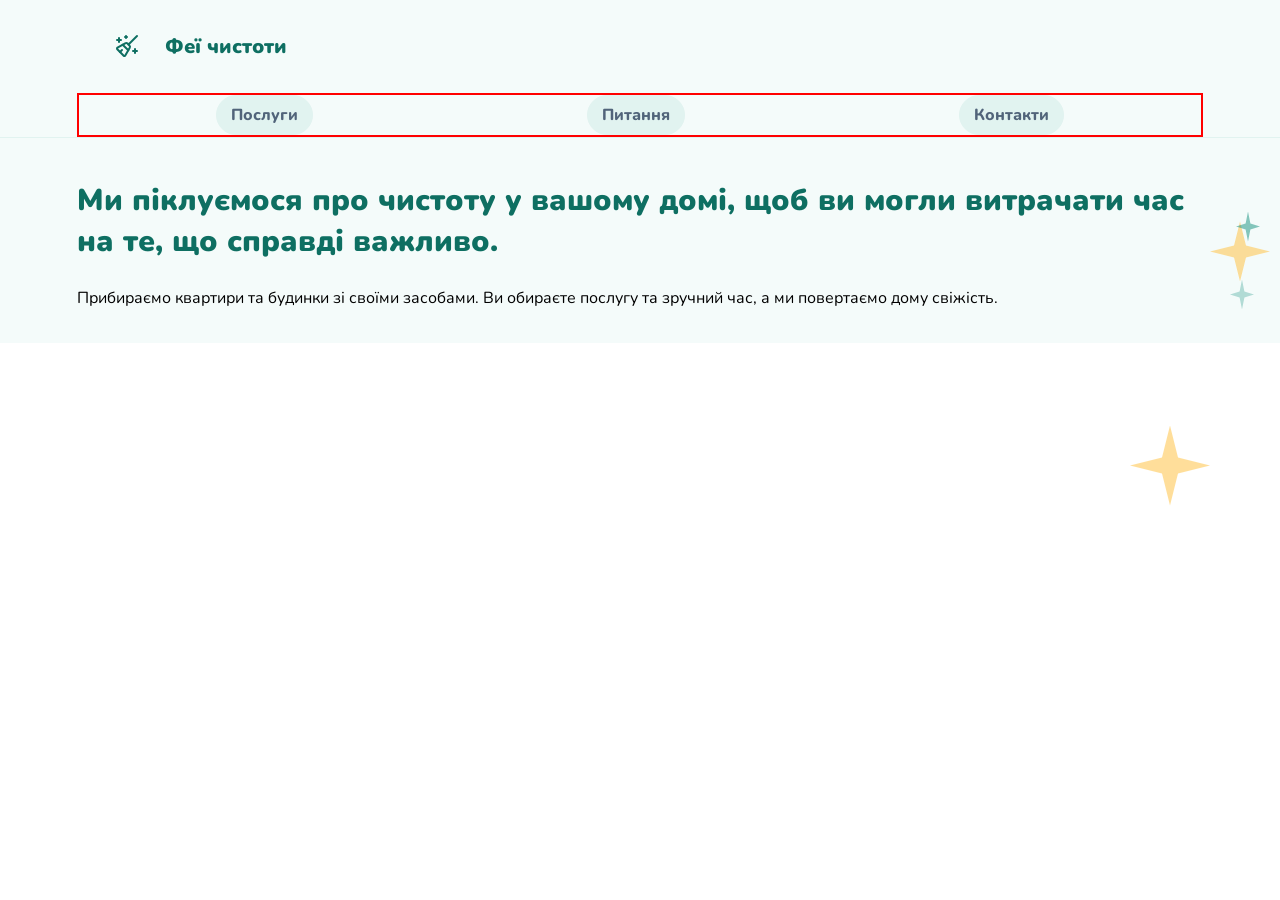
==== mobile-index.html @ 5b00e376 "Write first section of introduction" ====
<!doctype html>
<html lang="uk">
  <head>
    <meta charset="utf-8" />
    <meta name="viewport" content="width=device-width, initial-scale=1.0" />
    <meta
      name="description"
      content="Професійне прибирання квартир і будинків: підтримуюче, генеральне, після ремонту. Обирайте послугу та бронюйте зручний час онлайн."
    />
    <!-- later add seo optimization of different platforms -->

    <title>Феї чистоти: прибирання квартир і будинків</title>
    <link rel="preconnect" href="https://fonts.googleapis.com" />
    <link rel="preconnect" href="https://fonts.gstatic.com" crossorigin />
    <link
      href="https://fonts.googleapis.com/css2?family=Nunito:wght@400;600;800;900&display=swap&subset=cyrillic"
      rel="stylesheet"
    />
    <link rel="stylesheet" href="mobile-style.css" />
  </head>

  <body>
    <!-- nav & logo -->
    <header>
      <div class="logo">
        <svg
          xmlns="http://www.w3.org/2000/svg"
          width="24"
          height="24"
          viewBox="0 0 24 24"
          fill="none"
          stroke="currentColor"
          stroke-width="2"
          stroke-linecap="round"
          stroke-linejoin="round"
          class="lucide lucide-broom-sparkles preview-icon"
        >
          <path d="M11 2v2" />
          <path d="M12 3h-2" />
          <path d="M13.5 10.5 22 2" />
          <path
            d="M14.734 13.841a2 2 0 00-.314-2.42L12.58 9.58a2 2 0 00-2.421-.314l-7.657 4.461A1 1 0 002.3 15.3l6.403 6.403a1 1 0 001.571-.204z"
          />
          <path d="M20 15v4" />
          <path d="M22 17h-4" />
          <path d="M4 4v4" />
          <path d="m5 18 2-2" />
          <path d="M6 6H2" />
          <path d="m7.699 10.7 5.602 5.601" />
        </svg>
        <p>Феї чистоти</p>
      </div>
      <nav>
        <a href="#services">Послуги</a>
        <a href="#faq">Питання</a>
        <a href="#book">Контакти</a>
        <!-- <a class="btn" href="#book">Забронювати</a> -->
      </nav>
    </header>
    <!-- main info about services like articles & sections -->
    <main>
      <section class="intro">
        <h1>
          Ми піклуємося про чистоту у вашому домі, щоб ви могли витрачати час на
          те, що справді важливо.<span class="star" class="star2" class="star3"></span>
          <span class="star2"></span><span class="star3"></span>
          <span class="big-star"></span>
        </h1>

        <p>
          Прибираємо квартири та будинки зі своїми засобами. Ви обираєте послугу
          та зручний час, а ми повертаємо дому свіжість.
        </p>
      </section>
    </main>
    <footer></footer>
  </body>
</html>
---- mobile-style.css ----
:root {
  --font: "Nunito", "SegoeUI", system-ui, -apple-system, Arial, sans-serif;
  --brand: #148f7f;
  --brand-dark: #0e6f62;
  --bg: #f4fbfa;
  --surface: #ffffff;
  --text-muted: #51647a;
  --accent: #ffc857;
  --border: #e1f3f0;
  --text: #1f2d3d;
  --bg-soft: #e1f3f0;
}
body {
  font-family: var(--font);
  font-size: 16px;
  margin: 0;
}

.logo {
  color: var(--brand-dark);
  font-size: 20px;
  font-weight: 900;
  display: flex;
  flex-direction: row;
  justify-content: start;
  align-items: center;
  padding: 1vw 3vw;
}

.logo p {
  padding-left: 2vw;
}

header > nav {
  border: solid red 2px;
  margin: 0;
  flex-wrap: wrap;
  display: flex;
  justify-content: space-around;
  flex-direction: row;
}

nav a {
  border: solid var(--border) 1px;
  border-radius: 20px;
  color: var(--text-muted);
  font-weight: 800;
  background-color: var(--bg-soft);
  padding: 8px 14px;
  text-decoration: none;
}

@media (max-width: 330px){
    header nav {
       
        flex-direction: column;
        justify-content: center;
        align-items: stretch;
        gap: 10px;
        width: 100%;
    }

}

header {
  padding: 0 6vw;
  /* height: 20vh; */
  border-bottom: solid 1px #e1f3f0;
  background-color: var(--bg);
}

.intro h1 {
  font-size: 30px;
  color: var(--brand-dark);
  font-weight: 900;
}

.intro {
  padding: 2vh 6vw;
  position: relative;
  background-color: var(--bg);

}

.star{
    position: absolute;
  right: 10px;
  width: 60px;
  height: 60px;
  opacity: 0.6;
  background: #FFC857;
  clip-path: polygon(50% 0, 60% 40%, 100% 50%, 60% 60%, 50% 100%, 40% 60%, 0 50%, 40% 40%);
}

.star2{
     position: absolute;
     top: 74px;
  right: 20px;
  width: 24px;
  height: 30px;
  background:var(--brand);
  opacity: 0.5;
  clip-path: polygon(50% 0, 60% 40%, 100% 50%, 60% 60%, 50% 100%, 40% 60%, 0 50%, 40% 40%);
}


.star3{
     position: absolute;
    bottom: 34px;
  right: 26px;
  width: 24px;
  height: 30px;
  background:var(--brand);
  opacity: 0.3;
  clip-path: polygon(50% 0, 60% 40%, 100% 50%, 60% 60%, 50% 100%, 40% 60%, 0 50%, 40% 40%);
}

.big-star{
     position: absolute;
     top: 32vh;
  right: 70px;
  width: 80px;
  height: 80px;
  opacity: 0.6;
  background: #FFC857;
  clip-path: polygon(50% 0, 60% 40%, 100% 50%, 60% 60%, 50% 100%, 40% 60%, 0 50%, 40% 40%);
}
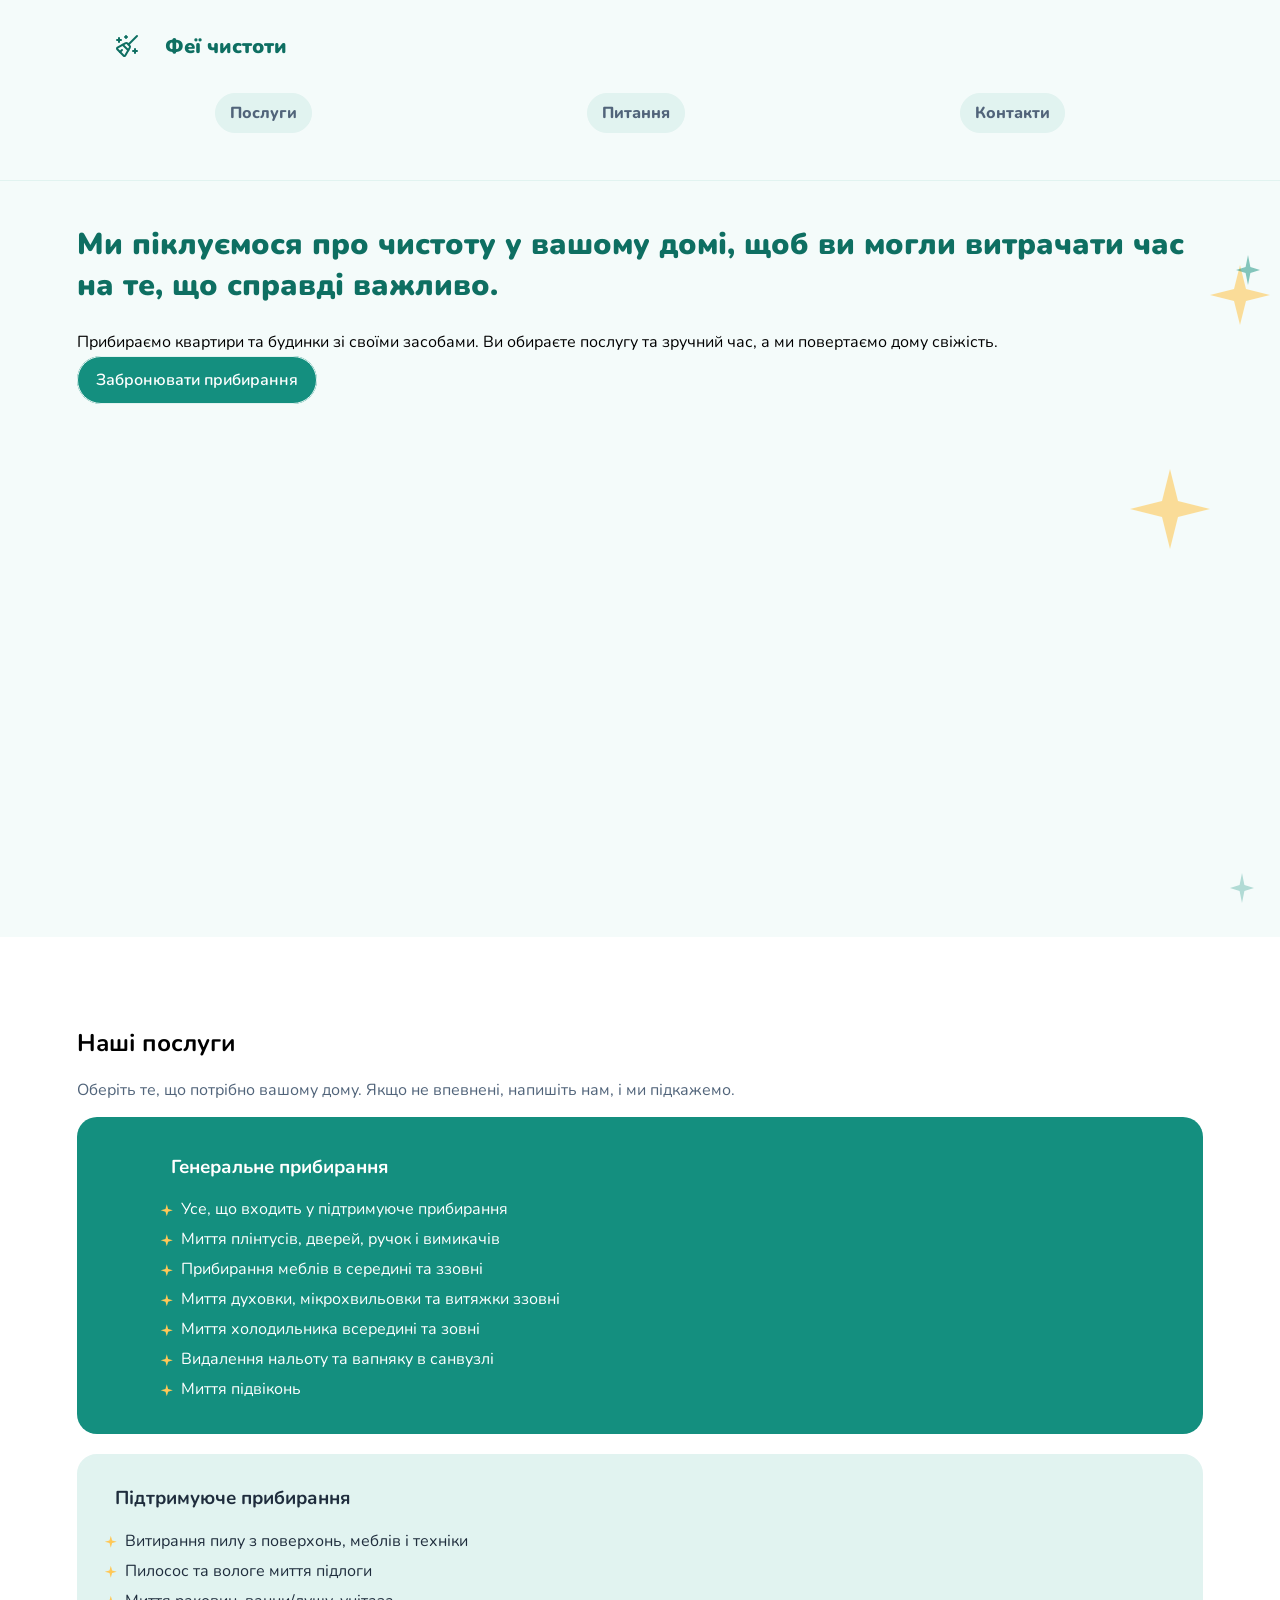
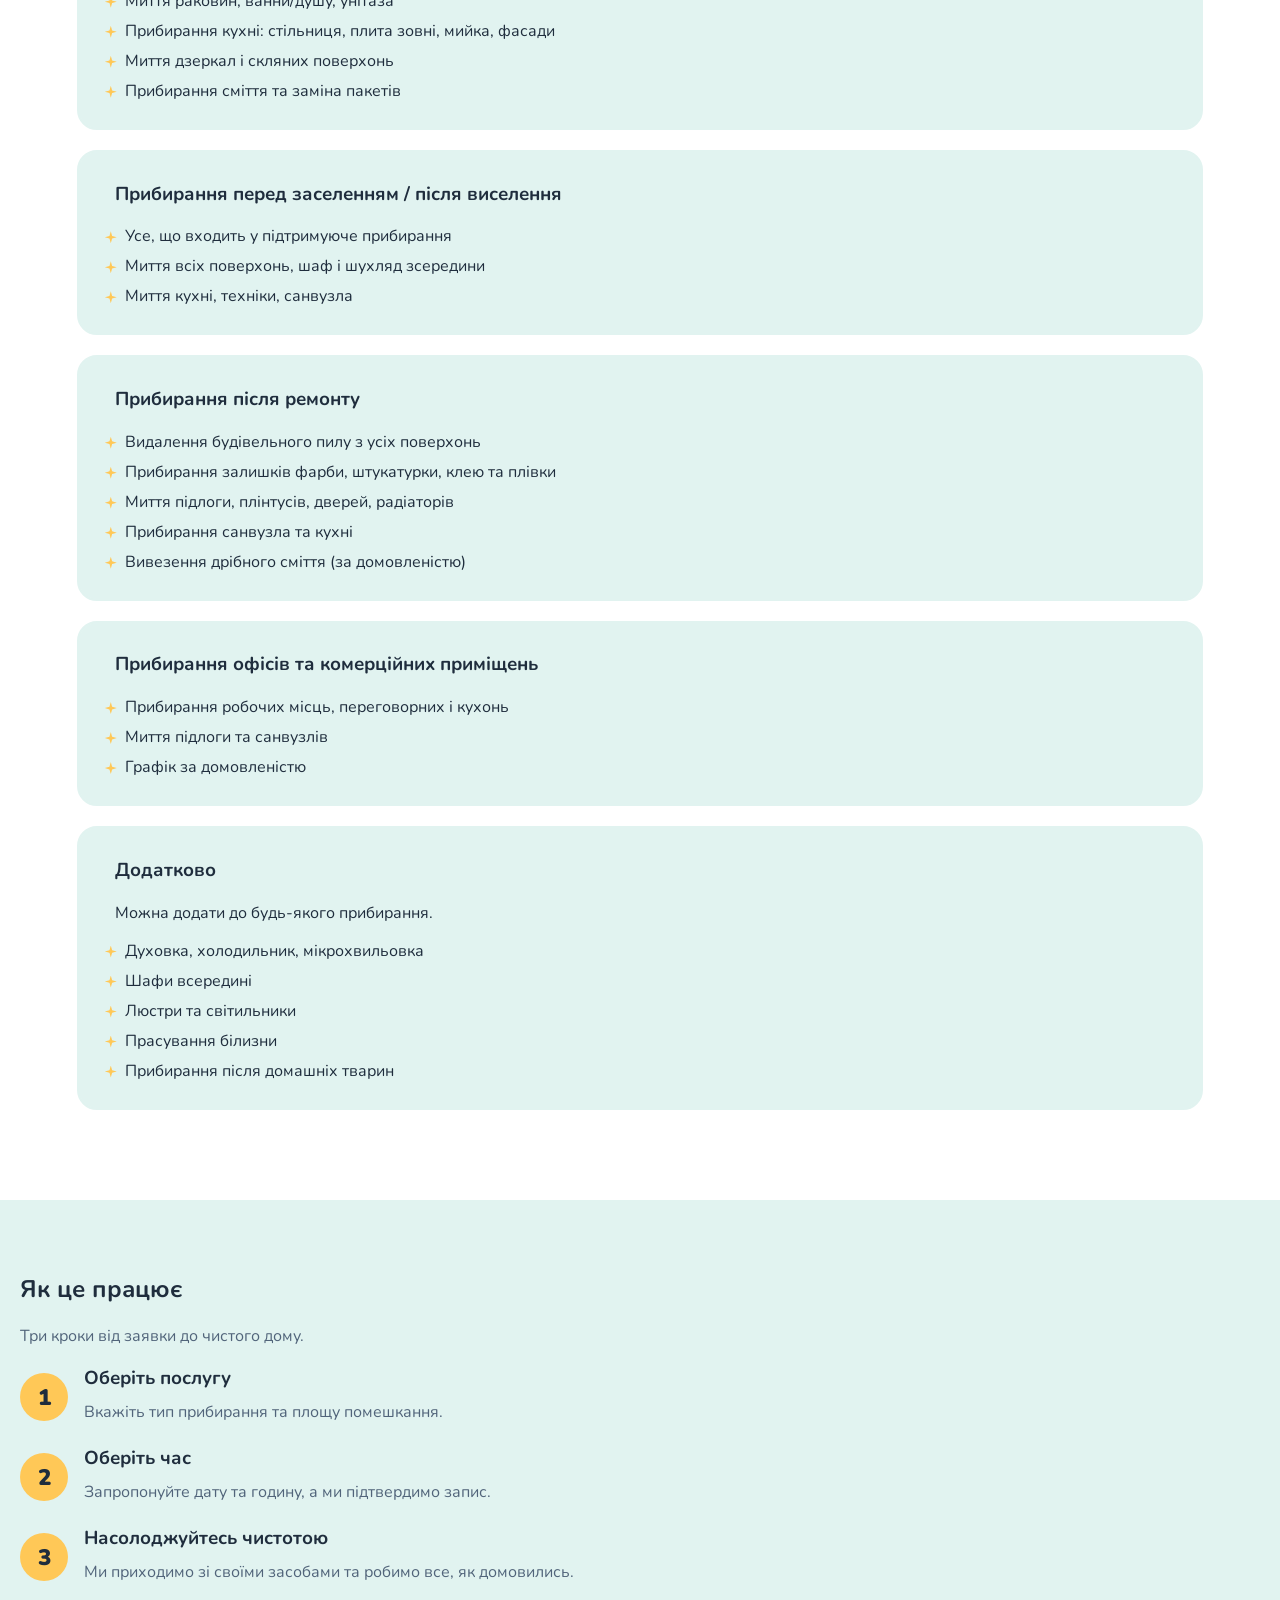
==== commit 8d0f35ad: "Finish service and steps section" ====
--- a/mobile-index.html
+++ b/mobile-index.html
@@ -71,6 +71,107 @@
           Прибираємо квартири та будинки зі своїми засобами. Ви обираєте послугу
           та зручний час, а ми повертаємо дому свіжість.
         </p>
+        <a href="#book" class="book">Забронювати прибирання</a>
+      </section>
+
+      <section  class="services" id="services">
+        <div class="wrap">
+            <h2>Наші послуги</h2>
+             <p class="lead">Оберіть те, що потрібно вашому дому. Якщо не впевнені, напишіть нам, і ми підкажемо.</p>
+        </div>
+        <div class="list">  
+            <article class="service big">
+                <h3>Генеральне прибирання</h3>
+                <!-- <p></p> -->
+                <ul>
+                    <li>Усе, що входить у підтримуюче прибирання</li>
+                    <li>Миття плінтусів, дверей, ручок і вимикачів</li>
+                    <li>Прибирання меблів в середині та ззовні</li>
+                    <li>Миття духовки, мікрохвильовки та витяжки ззовні</li>
+                    <li>Миття холодильника всередині та зовні</li>
+                    <li>Видалення нальоту та вапняку в санвузлі</li>
+                    <li>Миття підвіконь</li>
+                </ul>
+            </article>
+              <article class="service">
+                <h3>Підтримуюче прибирання</h3>
+                <!-- <p></p> -->
+                <ul>
+                    <li>Витирання пилу з поверхонь, меблів і техніки</li>
+                    <li>Пилосос та вологе миття підлоги</li>
+                    <li>Миття раковин, ванни/душу, унітаза</li>
+                    <li>Прибирання кухні: стільниця, плита зовні, мийка, фасади</li>
+                    <li>Миття дзеркал і скляних поверхонь</li>
+                    <li>Прибирання сміття та заміна пакетів</li>
+                    
+                </ul>
+            </article>
+              <article class="service">
+                <h3>Прибирання перед заселенням / після виселення</h3>
+                <!-- <p></p> -->
+                <ul>
+                    <li>Усе, що входить у підтримуюче прибирання</li>
+                    <li>Миття всіх поверхонь, шаф і шухляд зсередини</li>
+                    <li>Миття кухні, техніки, санвузла</li>
+            
+                </ul>
+            </article>
+              <article class="service">
+                <h3>Прибирання після ремонту</h3>
+                <!-- <p></p> -->
+                <ul>
+                    <li>Видалення будівельного пилу з усіх поверхонь</li>
+                    <li>Прибирання залишків фарби, штукатурки, клею та плівки</li>
+                    <li>Миття підлоги, плінтусів, дверей, радіаторів</li>
+                    <li>Прибирання санвузла та кухні</li>
+                    <li>Вивезення дрібного сміття (за домовленістю)</li>
+                </ul>
+            </article>
+              <article class="service">
+                <h3>Прибирання офісів та комерційних приміщень</h3>
+                <!-- <p></p> -->
+                <ul>
+                    <li>Прибирання робочих місць, переговорних і кухонь</li>
+                    <li>Миття підлоги та санвузлів</li>
+                    <li>Графік за домовленістю</li>
+                </ul>
+            </article>
+         <article class="service">
+          
+             <h3>Додатково</h3>
+            <p>Можна додати до будь-якого прибирання.</p>
+          
+            <ul>
+              <li>Духовка, холодильник, мікрохвильовка</li>
+              <li>Шафи всередині</li>
+              <li>Люстри та світильники</li>
+              <li>Прасування білизни</li>
+              <li>Прибирання після домашніх тварин</li>
+            </ul>
+          </article>
+        </div>
+      </section>
+
+      <section id="how">
+        <div class="wrap">
+             <h2>Як це працює</h2>
+        <p class="lead">Три кроки від заявки до чистого дому.</p>
+        <ol class="steps">
+            <li>
+                <h3>Оберіть послугу</h3>
+                <p>Вкажіть тип прибирання та площу помешкання.</p>
+            </li>
+             <li>
+                <h3>Оберіть час</h3>
+                <p>Запропонуйте дату та годину, а ми підтвердимо запис.</p>
+            </li>
+             <li>
+            <h3>Насолоджуйтесь чистотою</h3>
+            <p>Ми приходимо зі своїми засобами та робимо все, як домовились.</p>
+          </li>
+        </ol>
+        </div>
+
       </section>
     </main>
     <footer></footer>
--- a/mobile-style.css
+++ b/mobile-style.css
@@ -32,7 +32,7 @@
 }
 
 header > nav {
-  border: solid red 2px;
+
   margin: 0;
   flex-wrap: wrap;
   display: flex;
@@ -67,6 +67,8 @@
   /* height: 20vh; */
   border-bottom: solid 1px #e1f3f0;
   background-color: var(--bg);
+  height: 20vh;
+  
 }
 
 .intro h1 {
@@ -79,7 +81,23 @@
   padding: 2vh 6vw;
   position: relative;
   background-color: var(--bg);
-
+  height: 80vh;
+  /* display: flex;
+  justify-content: space-around;
+  flex-direction: column; */
+}
+
+
+
+a.book{
+     border: solid var(--border) 1px;
+  border-radius: 20px;
+  color: var(--surface);
+ font-weight: 600;
+  background-color: var(--brand);
+  padding: 12px 18px;
+  border-radius: 28px;
+  text-decoration: none;
 }
 
 .star{
@@ -126,3 +144,109 @@
   clip-path: polygon(50% 0, 60% 40%, 100% 50%, 60% 60%, 50% 100%, 40% 60%, 0 50%, 40% 40%);
 }
 
+
+
+#services{
+ margin: 10vh 6vw;
+}
+
+article.service.big{
+    color: var(--surface);
+    background-color: var(--brand);
+    padding: 2vh 5vw;
+    border: none;
+    border-radius: 20px;
+
+   
+}
+
+.service li{
+    list-style: none;
+    position: relative;
+    margin: 8px 0;
+    /* padding-left: 24px; */
+}
+
+.service li::before{
+    content: "";
+    position: absolute;
+    left: -20px;
+    top: 6px;
+    width: 12px;
+    height: 12px;
+    background-color: var(--accent);
+    clip-path: polygon(50% 0, 61% 39%, 100% 50%, 61% 61%, 50% 100%, 39% 61%, 0 50%, 39% 39%)
+}
+
+.list{
+    display: flex;
+    flex-direction: column;
+    gap: 20px;
+}
+
+.list .service{
+    border: var(--border) 2px solid;
+    background-color: var(--bg-soft);
+    border-radius: 20px;
+    color: var(--text);
+    padding: 10px 6px;
+}
+
+
+.service h3,
+.service p{
+    padding-left: 30px;
+}
+
+#how{
+    background-color: var(--bg-soft);
+    padding: 6vh 20px;
+    color: var(--text);
+}
+
+.wrap p{
+    color: var(--text-muted);
+}
+
+
+.steps{
+    display: grid;
+    gap: 20px;
+    counter-reset: s;
+    padding: 0;
+    margin: 0;
+    list-style: none;
+}
+
+.steps li{
+    counter-increment:  s;
+    position: relative;
+    padding: 2px 0 0 64px;
+    min-height: 48px
+}
+
+.steps li::before{
+    content:counter(s);
+    position: absolute;
+    top: 10px;
+    left: 0;
+    height: 48px;
+    width: 48px;
+    border-radius: 50%;
+    background: var(--accent);
+    color: var(--text);
+    font-weight: 900;
+    font-size: 1.4rem;
+    display: grid;
+    place-items: center;
+}
+
+.steps p{
+    margin: 4px  0 0;
+}
+
+
+.steps h3{
+  margin:0  0 10px;
+  padding-left: 0;
+}
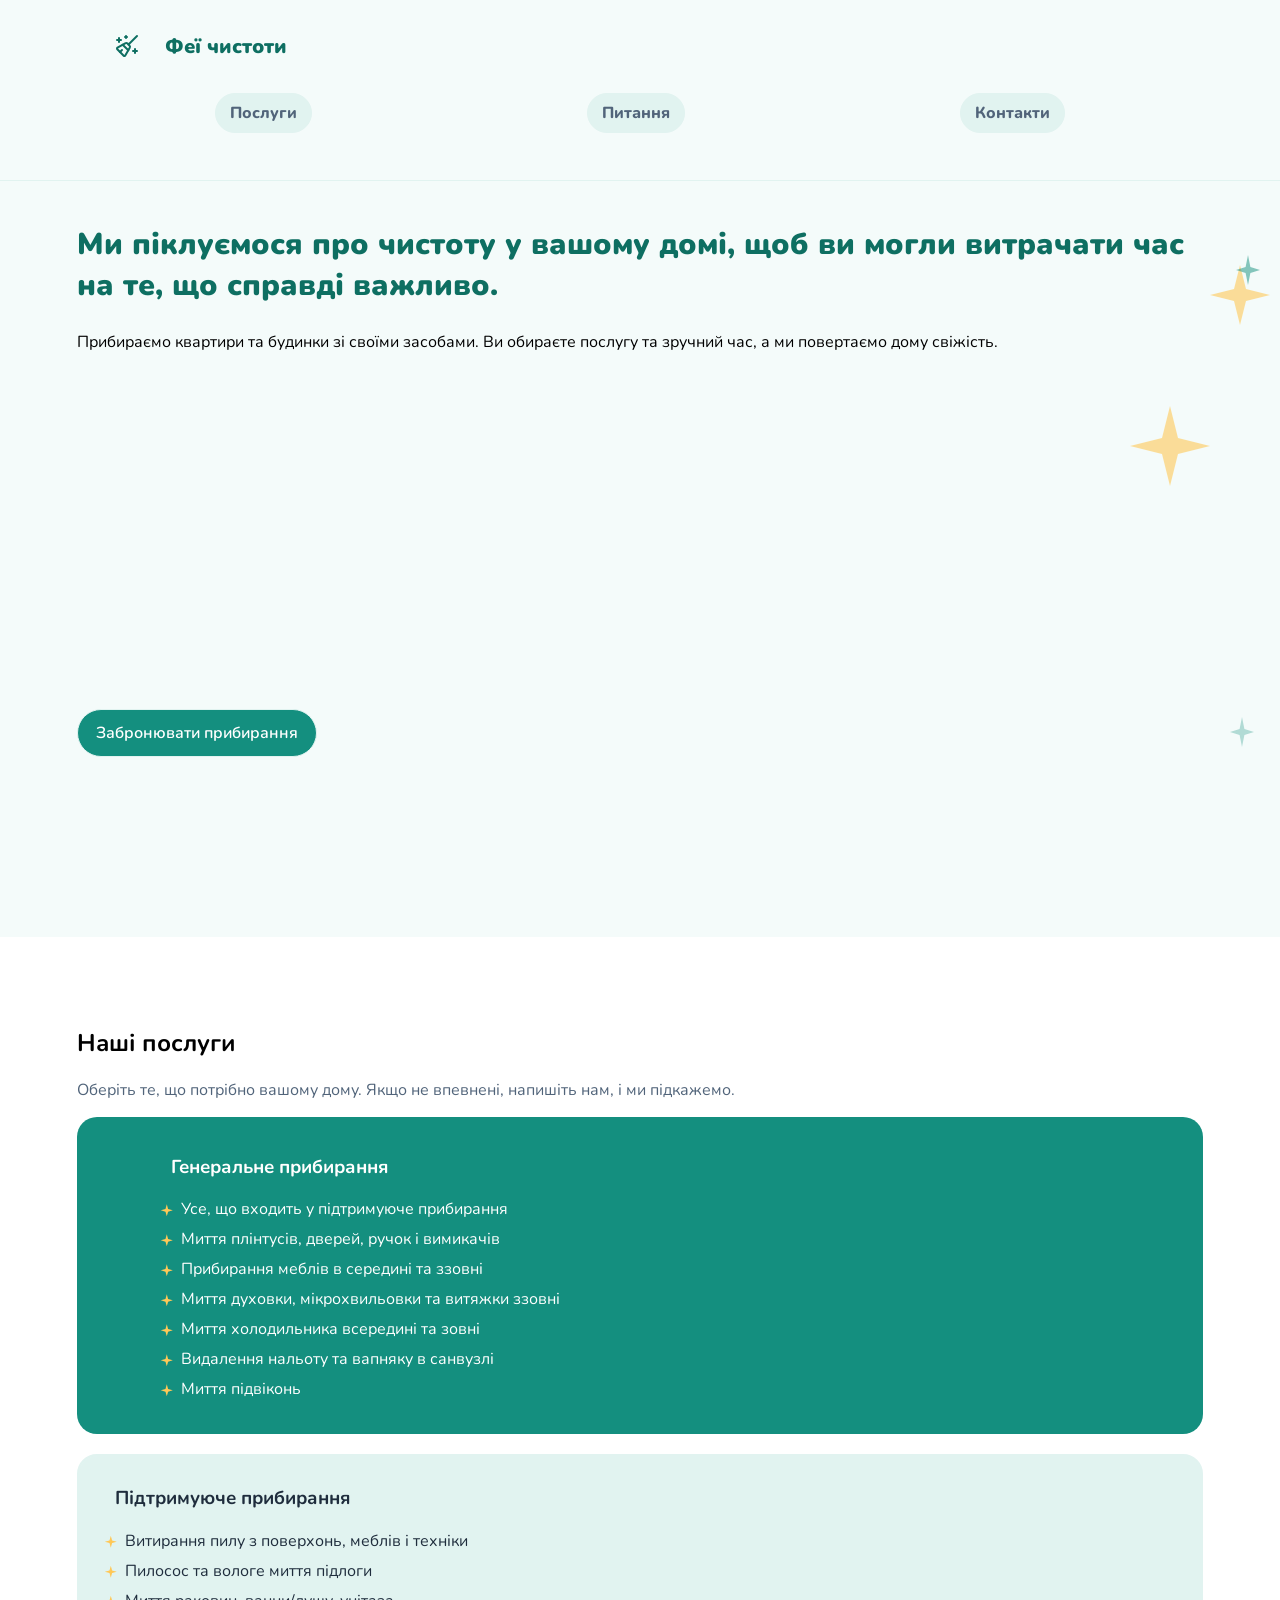
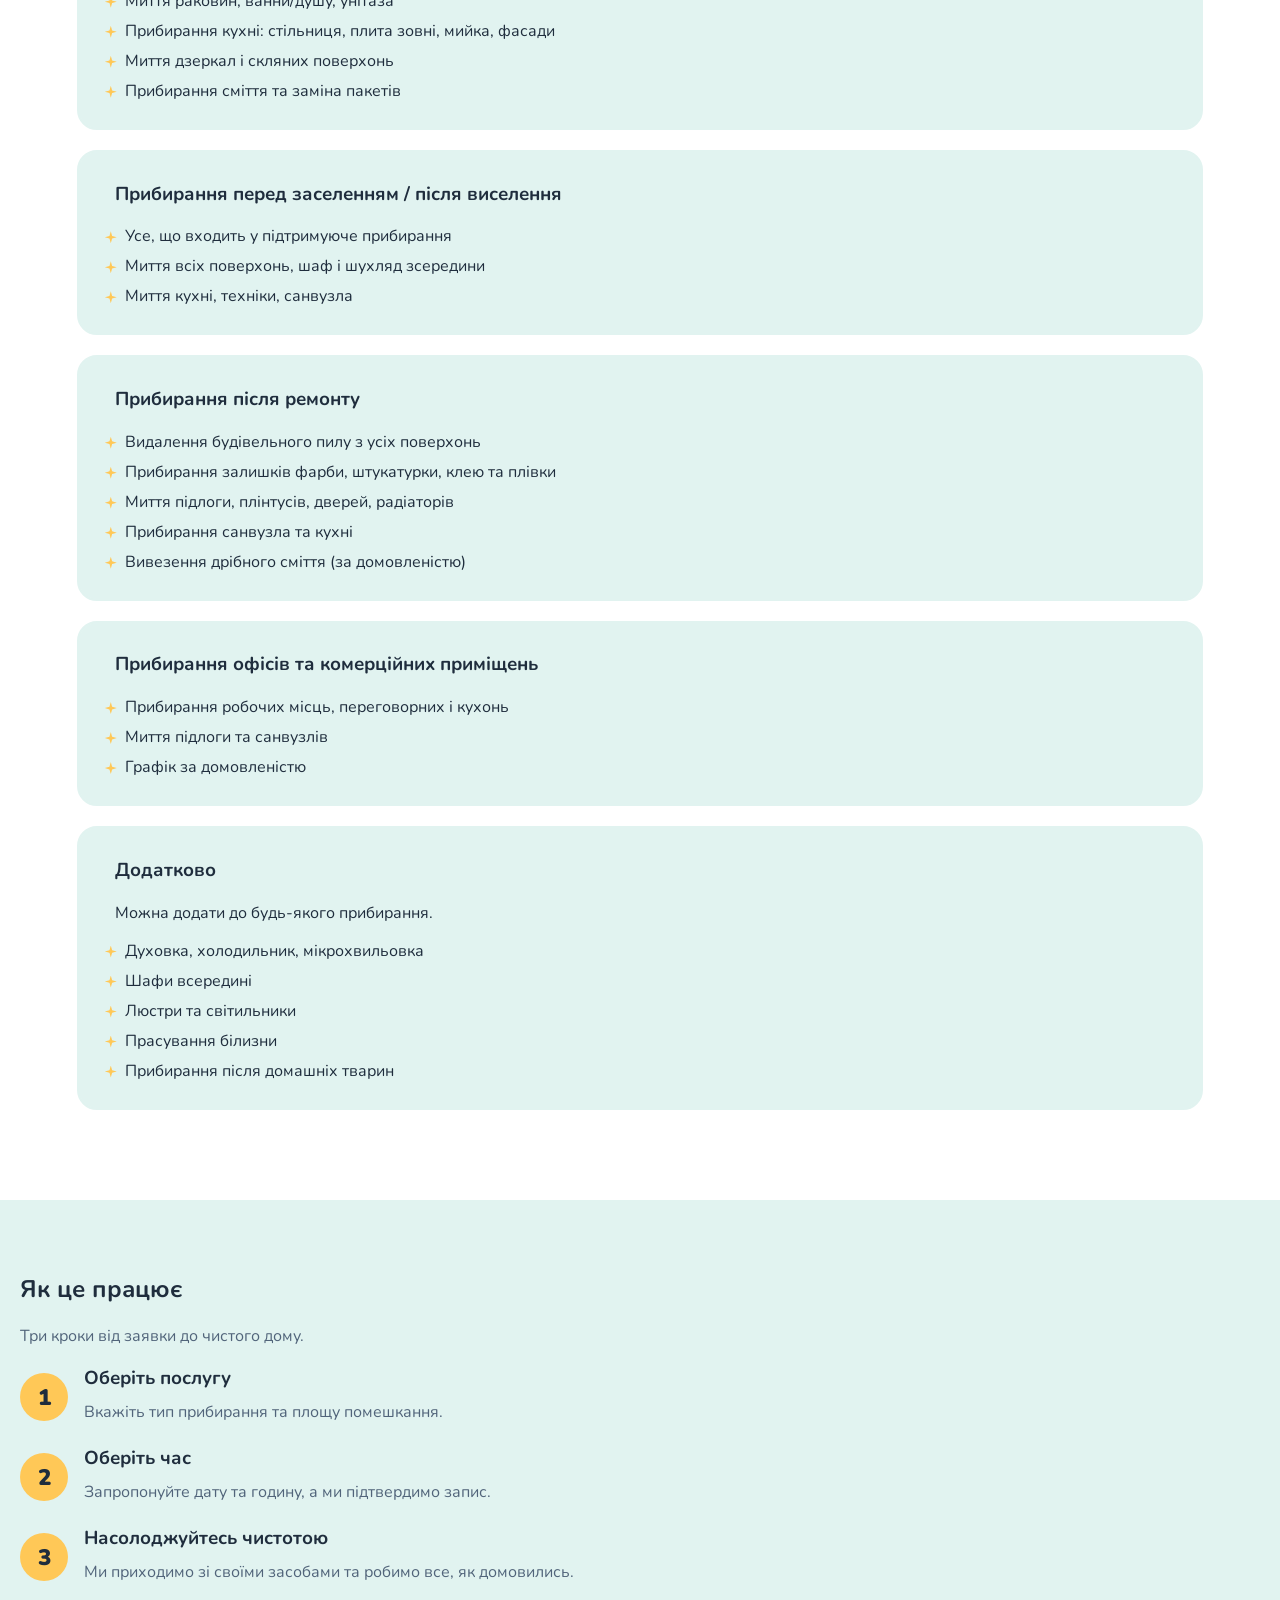
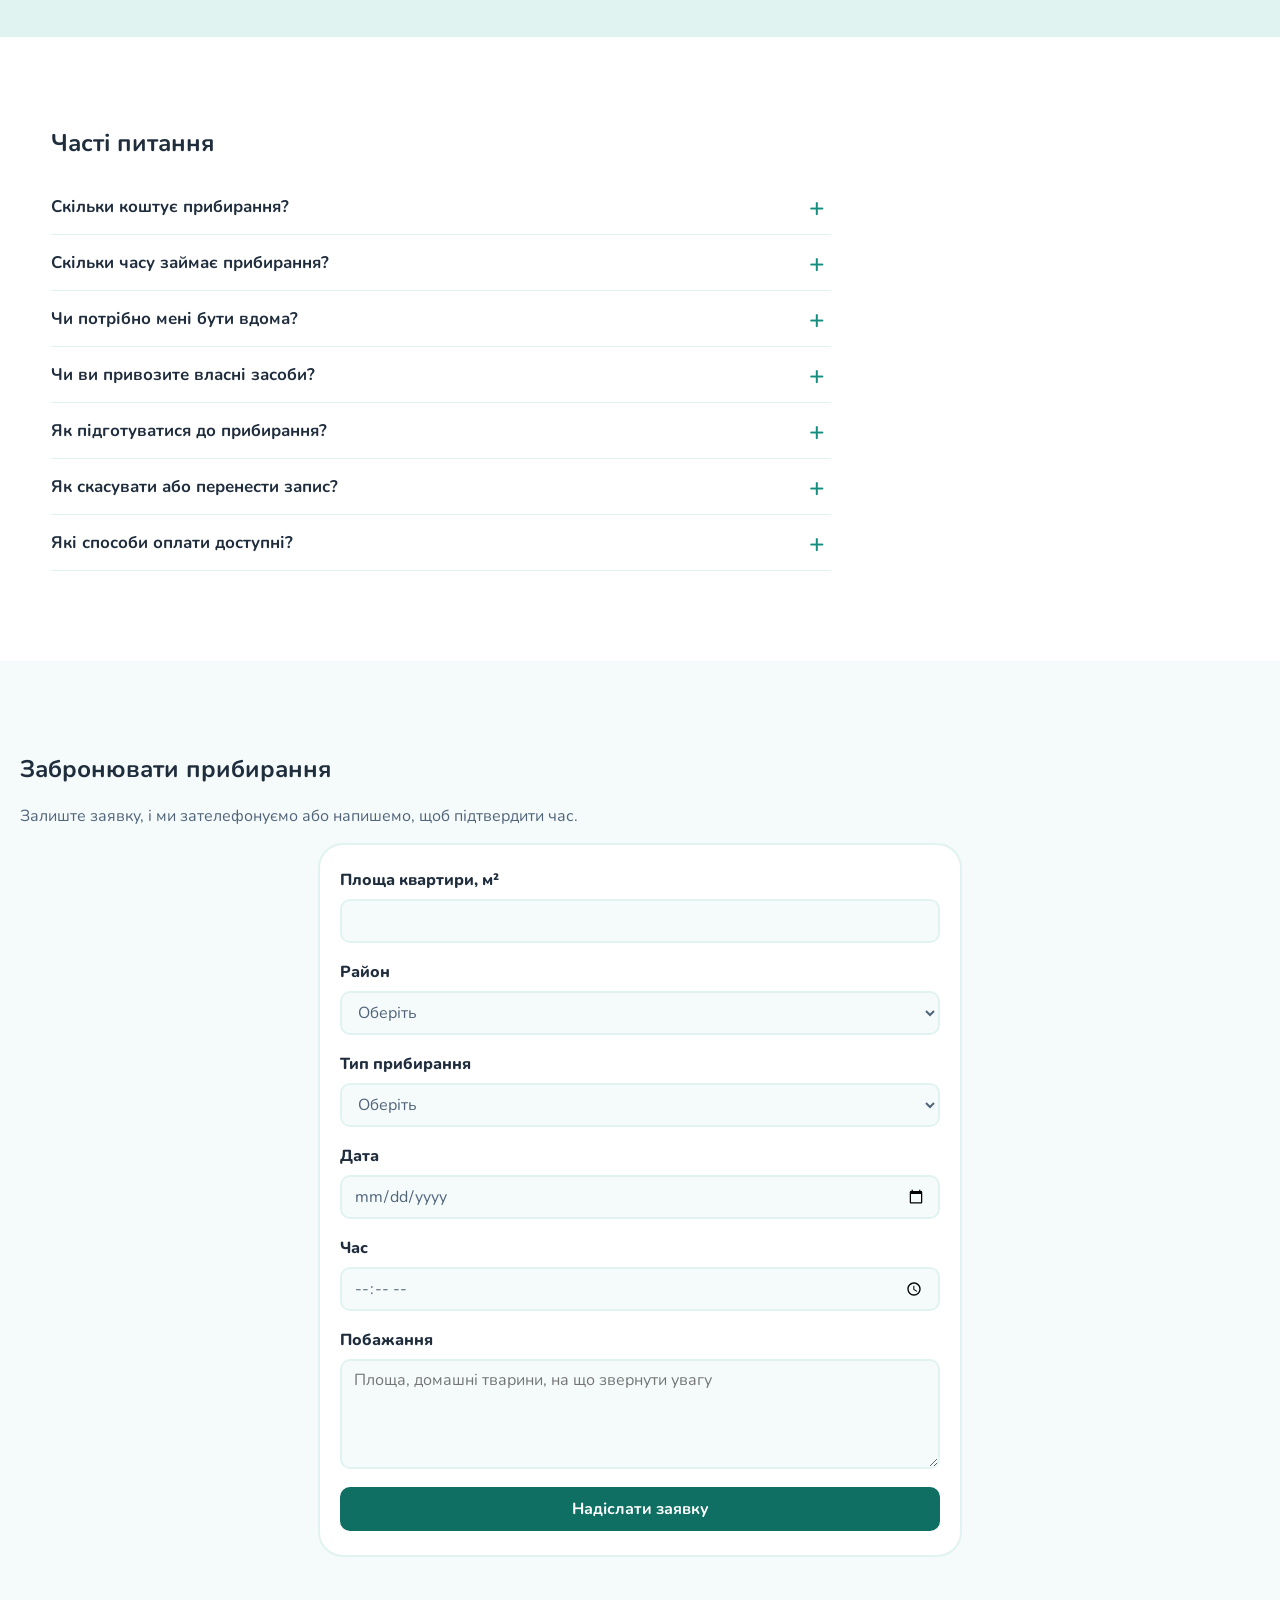
==== commit 6c394d5b: "Add js file with function that sends text directly from the form" ====
--- a/mobile-index.html
+++ b/mobile-index.html
@@ -1,179 +1,258 @@
 <!doctype html>
 <html lang="uk">
-  <head>
-    <meta charset="utf-8" />
-    <meta name="viewport" content="width=device-width, initial-scale=1.0" />
-    <meta
-      name="description"
-      content="Професійне прибирання квартир і будинків: підтримуюче, генеральне, після ремонту. Обирайте послугу та бронюйте зручний час онлайн."
-    />
-    <!-- later add seo optimization of different platforms -->
-
-    <title>Феї чистоти: прибирання квартир і будинків</title>
-    <link rel="preconnect" href="https://fonts.googleapis.com" />
-    <link rel="preconnect" href="https://fonts.gstatic.com" crossorigin />
-    <link
-      href="https://fonts.googleapis.com/css2?family=Nunito:wght@400;600;800;900&display=swap&subset=cyrillic"
-      rel="stylesheet"
-    />
-    <link rel="stylesheet" href="mobile-style.css" />
-  </head>
-
-  <body>
-    <!-- nav & logo -->
-    <header>
-      <div class="logo">
-        <svg
-          xmlns="http://www.w3.org/2000/svg"
-          width="24"
-          height="24"
-          viewBox="0 0 24 24"
-          fill="none"
-          stroke="currentColor"
-          stroke-width="2"
-          stroke-linecap="round"
-          stroke-linejoin="round"
-          class="lucide lucide-broom-sparkles preview-icon"
-        >
-          <path d="M11 2v2" />
-          <path d="M12 3h-2" />
-          <path d="M13.5 10.5 22 2" />
-          <path
-            d="M14.734 13.841a2 2 0 00-.314-2.42L12.58 9.58a2 2 0 00-2.421-.314l-7.657 4.461A1 1 0 002.3 15.3l6.403 6.403a1 1 0 001.571-.204z"
-          />
-          <path d="M20 15v4" />
-          <path d="M22 17h-4" />
-          <path d="M4 4v4" />
-          <path d="m5 18 2-2" />
-          <path d="M6 6H2" />
-          <path d="m7.699 10.7 5.602 5.601" />
-        </svg>
-        <p>Феї чистоти</p>
-      </div>
-      <nav>
-        <a href="#services">Послуги</a>
-        <a href="#faq">Питання</a>
-        <a href="#book">Контакти</a>
-        <!-- <a class="btn" href="#book">Забронювати</a> -->
-      </nav>
-    </header>
-    <!-- main info about services like articles & sections -->
-    <main>
-      <section class="intro">
-        <h1>
-          Ми піклуємося про чистоту у вашому домі, щоб ви могли витрачати час на
-          те, що справді важливо.<span class="star" class="star2" class="star3"></span>
-          <span class="star2"></span><span class="star3"></span>
-          <span class="big-star"></span>
-        </h1>
-
-        <p>
-          Прибираємо квартири та будинки зі своїми засобами. Ви обираєте послугу
-          та зручний час, а ми повертаємо дому свіжість.
-        </p>
-        <a href="#book" class="book">Забронювати прибирання</a>
-      </section>
-
-      <section  class="services" id="services">
-        <div class="wrap">
-            <h2>Наші послуги</h2>
-             <p class="lead">Оберіть те, що потрібно вашому дому. Якщо не впевнені, напишіть нам, і ми підкажемо.</p>
-        </div>
-        <div class="list">  
-            <article class="service big">
-                <h3>Генеральне прибирання</h3>
-                <!-- <p></p> -->
-                <ul>
-                    <li>Усе, що входить у підтримуюче прибирання</li>
-                    <li>Миття плінтусів, дверей, ручок і вимикачів</li>
-                    <li>Прибирання меблів в середині та ззовні</li>
-                    <li>Миття духовки, мікрохвильовки та витяжки ззовні</li>
-                    <li>Миття холодильника всередині та зовні</li>
-                    <li>Видалення нальоту та вапняку в санвузлі</li>
-                    <li>Миття підвіконь</li>
-                </ul>
-            </article>
-              <article class="service">
-                <h3>Підтримуюче прибирання</h3>
-                <!-- <p></p> -->
-                <ul>
-                    <li>Витирання пилу з поверхонь, меблів і техніки</li>
-                    <li>Пилосос та вологе миття підлоги</li>
-                    <li>Миття раковин, ванни/душу, унітаза</li>
-                    <li>Прибирання кухні: стільниця, плита зовні, мийка, фасади</li>
-                    <li>Миття дзеркал і скляних поверхонь</li>
-                    <li>Прибирання сміття та заміна пакетів</li>
-                    
-                </ul>
-            </article>
-              <article class="service">
-                <h3>Прибирання перед заселенням / після виселення</h3>
-                <!-- <p></p> -->
-                <ul>
-                    <li>Усе, що входить у підтримуюче прибирання</li>
-                    <li>Миття всіх поверхонь, шаф і шухляд зсередини</li>
-                    <li>Миття кухні, техніки, санвузла</li>
-            
-                </ul>
-            </article>
-              <article class="service">
-                <h3>Прибирання після ремонту</h3>
-                <!-- <p></p> -->
-                <ul>
-                    <li>Видалення будівельного пилу з усіх поверхонь</li>
-                    <li>Прибирання залишків фарби, штукатурки, клею та плівки</li>
-                    <li>Миття підлоги, плінтусів, дверей, радіаторів</li>
-                    <li>Прибирання санвузла та кухні</li>
-                    <li>Вивезення дрібного сміття (за домовленістю)</li>
-                </ul>
-            </article>
-              <article class="service">
-                <h3>Прибирання офісів та комерційних приміщень</h3>
-                <!-- <p></p> -->
-                <ul>
-                    <li>Прибирання робочих місць, переговорних і кухонь</li>
-                    <li>Миття підлоги та санвузлів</li>
-                    <li>Графік за домовленістю</li>
-                </ul>
-            </article>
-         <article class="service">
-          
-             <h3>Додатково</h3>
-            <p>Можна додати до будь-якого прибирання.</p>
-          
-            <ul>
-              <li>Духовка, холодильник, мікрохвильовка</li>
-              <li>Шафи всередині</li>
-              <li>Люстри та світильники</li>
-              <li>Прасування білизни</li>
-              <li>Прибирання після домашніх тварин</li>
-            </ul>
-          </article>
-        </div>
-      </section>
-
-      <section id="how">
-        <div class="wrap">
-             <h2>Як це працює</h2>
+
+<head>
+  <meta charset="utf-8" />
+  <meta name="viewport" content="width=device-width, initial-scale=1.0" />
+  <meta name="description"
+    content="Професійне прибирання квартир і будинків: підтримуюче, генеральне, після ремонту. Обирайте послугу та бронюйте зручний час онлайн." />
+  <!-- later add seo optimization of different platforms -->
+
+  <title>Феї чистоти: прибирання квартир і будинків</title>
+  <link rel="preconnect" href="https://fonts.googleapis.com" />
+  <link rel="preconnect" href="https://fonts.gstatic.com" crossorigin />
+  <link href="https://fonts.googleapis.com/css2?family=Nunito:wght@400;600;800;900&display=swap&subset=cyrillic"
+    rel="stylesheet" />
+  <link rel="stylesheet" href="mobile-style.css" />
+</head>
+
+<body>
+  <!-- nav & logo -->
+  <header>
+    <div class="logo">
+      <svg xmlns="http://www.w3.org/2000/svg" width="24" height="24" viewBox="0 0 24 24" fill="none"
+        stroke="currentColor" stroke-width="2" stroke-linecap="round" stroke-linejoin="round"
+        class="lucide lucide-broom-sparkles preview-icon">
+        <path d="M11 2v2" />
+        <path d="M12 3h-2" />
+        <path d="M13.5 10.5 22 2" />
+        <path
+          d="M14.734 13.841a2 2 0 00-.314-2.42L12.58 9.58a2 2 0 00-2.421-.314l-7.657 4.461A1 1 0 002.3 15.3l6.403 6.403a1 1 0 001.571-.204z" />
+        <path d="M20 15v4" />
+        <path d="M22 17h-4" />
+        <path d="M4 4v4" />
+        <path d="m5 18 2-2" />
+        <path d="M6 6H2" />
+        <path d="m7.699 10.7 5.602 5.601" />
+      </svg>
+      <p>Феї чистоти</p>
+    </div>
+    <nav>
+      <a href="#services">Послуги</a>
+      <a href="#faq">Питання</a>
+      <a href="#book">Контакти</a>
+      <!-- <a class="btn" href="#book">Забронювати</a> -->
+    </nav>
+  </header>
+  <!-- main info about services like articles & sections -->
+  <main>
+    <section class="intro">
+      <h1>
+        Ми піклуємося про чистоту у вашому домі, щоб ви могли витрачати час на
+        те, що справді важливо.<span class="star" class="star2" class="star3"></span>
+        <span class="star2"></span><span class="star3"></span>
+        <span class="big-star"></span>
+      </h1>
+
+      <p>
+        Прибираємо квартири та будинки зі своїми засобами. Ви обираєте послугу
+        та зручний час, а ми повертаємо дому свіжість.
+      </p>
+      <a href="#book" class="book">Забронювати прибирання</a>
+    </section>
+
+    <section class="services" id="services">
+      <div class="wrap">
+        <h2>Наші послуги</h2>
+        <p class="lead">Оберіть те, що потрібно вашому дому. Якщо не впевнені, напишіть нам, і ми підкажемо.</p>
+      </div>
+      <div class="list">
+        <article class="service big">
+          <h3>Генеральне прибирання</h3>
+          <!-- <p></p> -->
+          <ul>
+            <li>Усе, що входить у підтримуюче прибирання</li>
+            <li>Миття плінтусів, дверей, ручок і вимикачів</li>
+            <li>Прибирання меблів в середині та ззовні</li>
+            <li>Миття духовки, мікрохвильовки та витяжки ззовні</li>
+            <li>Миття холодильника всередині та зовні</li>
+            <li>Видалення нальоту та вапняку в санвузлі</li>
+            <li>Миття підвіконь</li>
+          </ul>
+        </article>
+        <article class="service">
+          <h3>Підтримуюче прибирання</h3>
+          <!-- <p></p> -->
+          <ul>
+            <li>Витирання пилу з поверхонь, меблів і техніки</li>
+            <li>Пилосос та вологе миття підлоги</li>
+            <li>Миття раковин, ванни/душу, унітаза</li>
+            <li>Прибирання кухні: стільниця, плита зовні, мийка, фасади</li>
+            <li>Миття дзеркал і скляних поверхонь</li>
+            <li>Прибирання сміття та заміна пакетів</li>
+
+          </ul>
+        </article>
+        <article class="service">
+          <h3>Прибирання перед заселенням / після виселення</h3>
+          <!-- <p></p> -->
+          <ul>
+            <li>Усе, що входить у підтримуюче прибирання</li>
+            <li>Миття всіх поверхонь, шаф і шухляд зсередини</li>
+            <li>Миття кухні, техніки, санвузла</li>
+
+          </ul>
+        </article>
+        <article class="service">
+          <h3>Прибирання після ремонту</h3>
+          <!-- <p></p> -->
+          <ul>
+            <li>Видалення будівельного пилу з усіх поверхонь</li>
+            <li>Прибирання залишків фарби, штукатурки, клею та плівки</li>
+            <li>Миття підлоги, плінтусів, дверей, радіаторів</li>
+            <li>Прибирання санвузла та кухні</li>
+            <li>Вивезення дрібного сміття (за домовленістю)</li>
+          </ul>
+        </article>
+        <article class="service">
+          <h3>Прибирання офісів та комерційних приміщень</h3>
+          <!-- <p></p> -->
+          <ul>
+            <li>Прибирання робочих місць, переговорних і кухонь</li>
+            <li>Миття підлоги та санвузлів</li>
+            <li>Графік за домовленістю</li>
+          </ul>
+        </article>
+        <article class="service">
+
+          <h3>Додатково</h3>
+          <p>Можна додати до будь-якого прибирання.</p>
+
+          <ul>
+            <li>Духовка, холодильник, мікрохвильовка</li>
+            <li>Шафи всередині</li>
+            <li>Люстри та світильники</li>
+            <li>Прасування білизни</li>
+            <li>Прибирання після домашніх тварин</li>
+          </ul>
+        </article>
+      </div>
+    </section>
+
+    <section id="how">
+      <div class="wrap">
+        <h2>Як це працює</h2>
         <p class="lead">Три кроки від заявки до чистого дому.</p>
         <ol class="steps">
-            <li>
-                <h3>Оберіть послугу</h3>
-                <p>Вкажіть тип прибирання та площу помешкання.</p>
-            </li>
-             <li>
-                <h3>Оберіть час</h3>
-                <p>Запропонуйте дату та годину, а ми підтвердимо запис.</p>
-            </li>
-             <li>
+          <li>
+            <h3>Оберіть послугу</h3>
+            <p>Вкажіть тип прибирання та площу помешкання.</p>
+          </li>
+          <li>
+            <h3>Оберіть час</h3>
+            <p>Запропонуйте дату та годину, а ми підтвердимо запис.</p>
+          </li>
+          <li>
             <h3>Насолоджуйтесь чистотою</h3>
             <p>Ми приходимо зі своїми засобами та робимо все, як домовились.</p>
           </li>
         </ol>
-        </div>
-
-      </section>
-    </main>
-    <footer></footer>
-  </body>
-</html>
+      </div>
+
+    </section>
+    <section id="faq" class="faq">
+      <div class="wrap">
+        <h2>Часті питання</h2>
+        <details>
+          <summary>Скільки коштує прибирання?</summary>
+          <p>Вартість залежить від типу прибирання, площі та стану помешкання. Напишіть нам, і ми назвемо орієнтовну
+            ціну.</p>
+
+        </details>
+        <details>
+          <summary>Скільки часу займає прибирання?</summary>
+          <p>Підтримуюче прибирання однокімнатної квартири займає 1–1.5 години, генеральне — 2-5 годин. Точний час
+            залежить від площі та стану помешкання.</p>
+        </details>
+        <details>
+          <summary>Чи потрібно мені бути вдома?</summary>
+          <p>Ні, не обов’язково. Можна залишити ключі за домовленістю або бути присутнім під час прибирання.</p>
+        </details>
+        <details>
+          <summary>Чи ви привозите власні засоби?</summary>
+          <p>Так, ми працюємо зі своїми засобами. Якщо у вас алергія або є особливі побажання, повідомте нас
+            заздалегідь.</p>
+        </details>
+        <details>
+          <summary>Як підготуватися до прибирання?</summary>
+          <p>Приберіть цінні речі та особисті документи, а також звільніть поверхні від дрібних предметів, щоб ми могли
+            їх протерти.</p>
+        </details>
+        <details>
+          <summary>Як скасувати або перенести запис?</summary>
+          <p>Повідомте нас не пізніше ніж за 24 години до початку, і ми підберемо інший час.</p>
+        </details>
+        <details>
+          <summary>Які способи оплати доступні?</summary>
+          <p>Готівка або переказ на картку. Оплата після завершення прибирання.</p>
+        </details>
+      </div>
+
+    </section>
+    <section id="book" class="book">
+      <div class="wrap">
+        <h2>Забронювати
+          прибирання</h2>
+        <p class="lead">Залиште заявку, і ми зателефонуємо або напишемо, щоб підтвердити час.</p>
+      </div>
+      <div class="form">
+      <form id="orderForm">
+  <p>
+    <label for="area">Площа квартири, м²</label>
+    <input type="number" id="area" name="area" min="1" required>
+  </p>
+  <p>
+    <label for="district">Район</label>
+    <select id="district" name="district" required>
+      <option>Оберіть</option>
+      <option>Приморський</option>
+      <option>Аркадія</option>
+      <option>Київський</option>
+      <option>Фонтан(до 10 ст.)</option>
+    </select>
+  </p>
+  <p>
+    <label for="type">Тип прибирання</label>
+    <select id="type" name="type" required>
+      <option value="">Оберіть</option>
+      <option>Підтримуюче прибирання</option>
+      <option>Генеральне прибирання</option>
+      <option>Прибирання перед заселенням / після виселення</option>
+      <option>Прибирання після ремонту</option>
+      <option>Прибирання офісів та комерційних приміщень</option>
+    </select>
+  </p>
+  <p>
+    <label for="date">Дата</label>
+    <input type="date" id="date" name="date" required>
+  </p>
+  <p>
+    <label for="time">Час</label>
+    <input type="time" id="time" name="time">
+  </p>
+  <p>
+    <label for="note">Побажання</label>
+    <textarea id="note" name="note" placeholder="Площа, домашні тварини, на що звернути увагу"></textarea>
+  </p>
+  <input type="submit" value="Надіслати заявку">
+</form>
+      </div>
+    </section>
+  </main>
+  <footer>
+
+  </footer>
+  <script src="file.js"></script>
+</body>
+
+</html>
--- a/mobile-style.css
+++ b/mobile-style.css
@@ -95,6 +95,8 @@
   color: var(--surface);
  font-weight: 600;
   background-color: var(--brand);
+  position: absolute;
+  bottom: 180px;
   padding: 12px 18px;
   border-radius: 28px;
   text-decoration: none;
@@ -124,7 +126,7 @@
 
 .star3{
      position: absolute;
-    bottom: 34px;
+    bottom: 190px;
   right: 26px;
   width: 24px;
   height: 30px;
@@ -135,7 +137,7 @@
 
 .big-star{
      position: absolute;
-     top: 32vh;
+     top: 25vh;
   right: 70px;
   width: 80px;
   height: 80px;
@@ -249,4 +251,129 @@
 .steps h3{
   margin:0  0 10px;
   padding-left: 0;
+}
+
+.faq{
+  background-color: white;
+  margin: 10vh 4vw;
+}
+
+.faq .wrap{
+  max-width: 780px;
+  color: var(--text);
+}
+
+details{
+  border-bottom: 1px solid var(--border);
+}
+
+
+summary{
+  cursor: pointer;
+  list-style: none;
+  font-weight: 700;
+  font-size: 1.05rem;
+  padding: 16px 40px 16px 0;
+  position: relative;
+  /* min-height: 48px; */
+}
+
+summary::-webkit-details-marker{
+  display: none;
+}
+
+summary::after{
+  content: "+";
+  position:  absolute;
+  right: 6px;
+  top: 50%;
+  font-weight: 600;
+  color: var(--brand);
+  font-size: 26px;
+  transform: translateY(-50%);
+  transition: transform  .2s;
+}
+
+details[open] summary::after{
+  transform: translateY(-50%) rotate(45deg);
+}
+
+details p{
+  margin:  0  0 16px;
+}
+
+
+.book {
+  background-color: var(--bg);
+  color: var(--text);
+}
+
+.lead{
+  color: var(--text-muted);
+}
+
+section.book{
+  padding: 8vh 20px;
+ 
+
+}
+
+.book.wrap{
+  width: 80vw;
+ }
+
+
+form{
+  display: flex;
+  flex-direction: column;
+  gap: 18px;
+  max-width: 600px;
+  margin: 0 auto;
+  padding: 24px 20px;
+  background-color: white;
+  border: 2px solid var(--border);
+  border-radius: 25px;
+  font-size: 16px;
+}
+
+form p{
+  display: flex;
+  flex-direction: column;
+  gap: 8px;
+  margin: 0;
+}
+
+label{
+  font-weight: 800;
+}
+
+input,
+select,
+textarea{
+  width: 100%;
+  box-sizing: border-box;
+  padding: 8px 12px;
+  border: 2px solid var(--border);
+  border-radius: 10px;
+  background-color: var(--bg);
+  color: var(--text-muted);
+  font: inherit;
+}
+
+input,
+select{
+  height: 44px;
+}
+
+textarea{
+  min-height: 110px;
+  resize: vertical;
+}
+
+input[type="submit"]{
+  background-color: var(--brand-dark);
+  color: white;
+  font-weight: 700;
+  border: none;
+  cursor: pointer;
 }
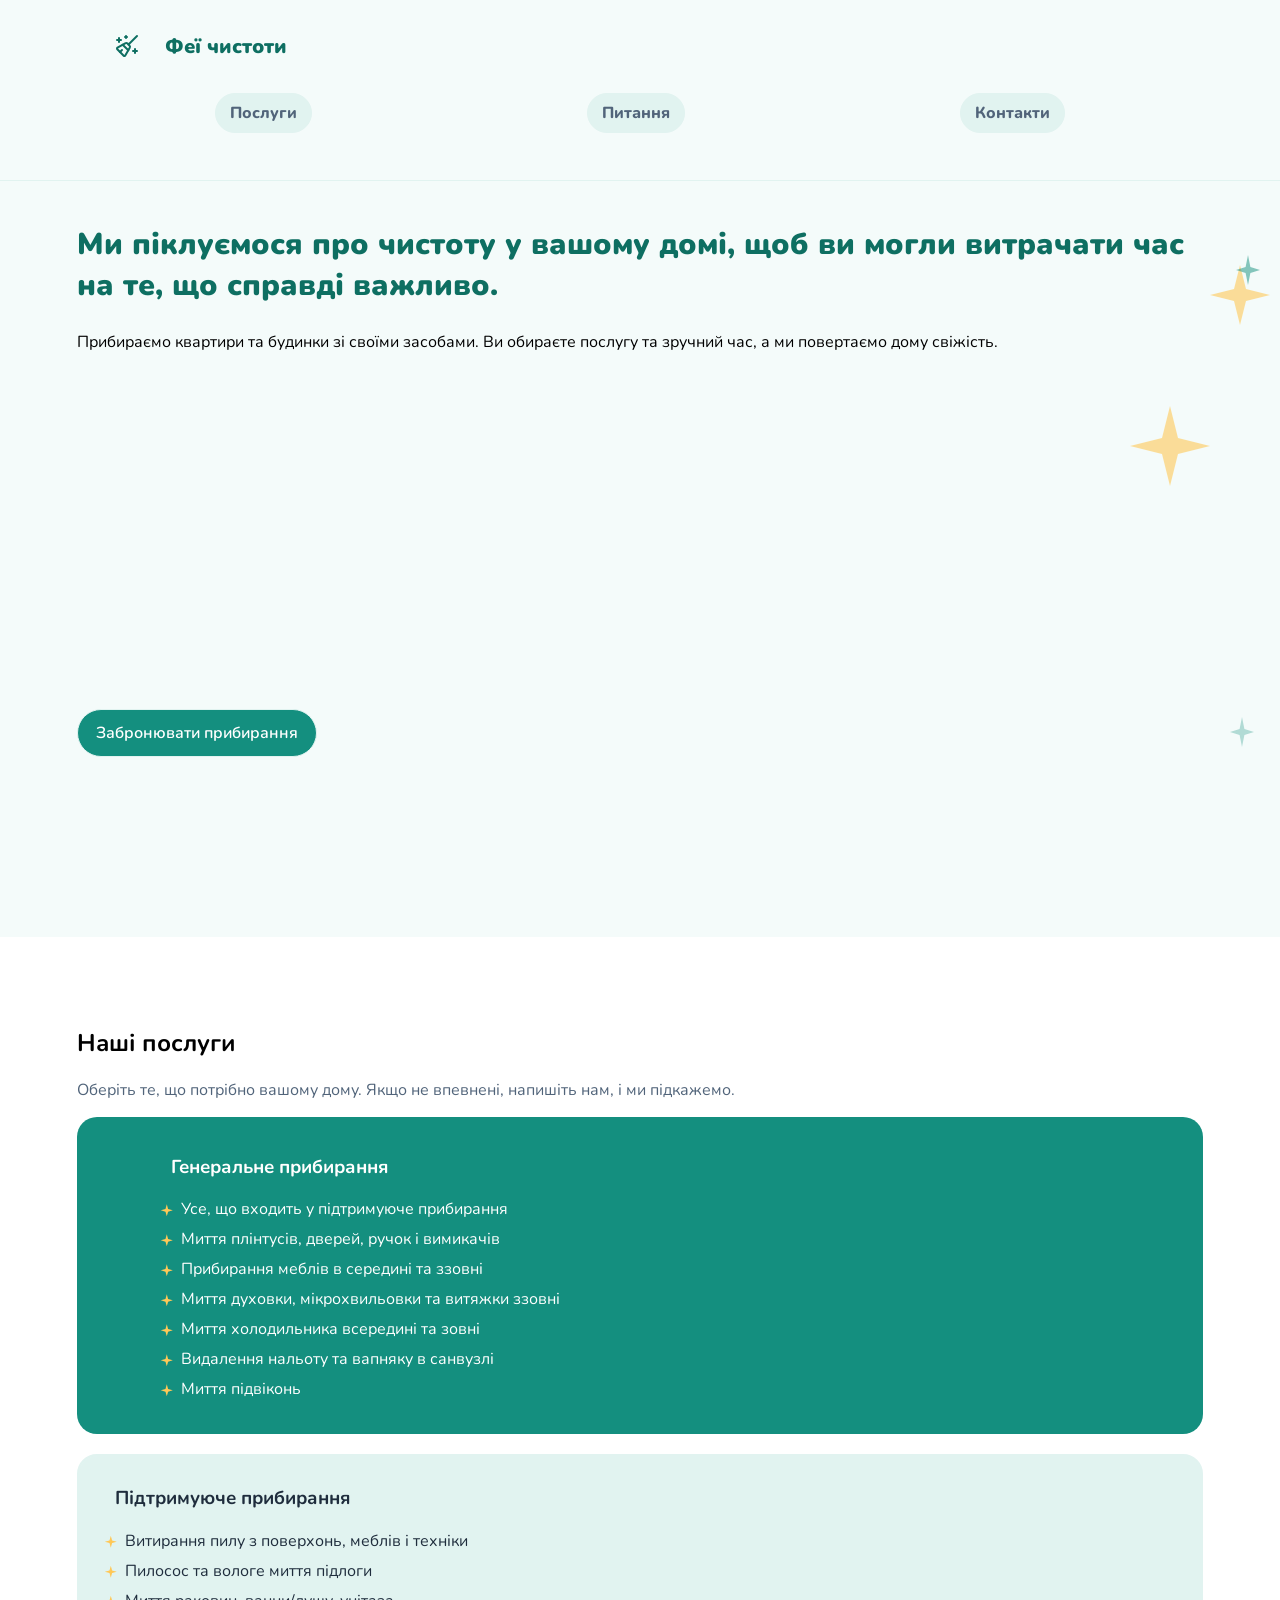
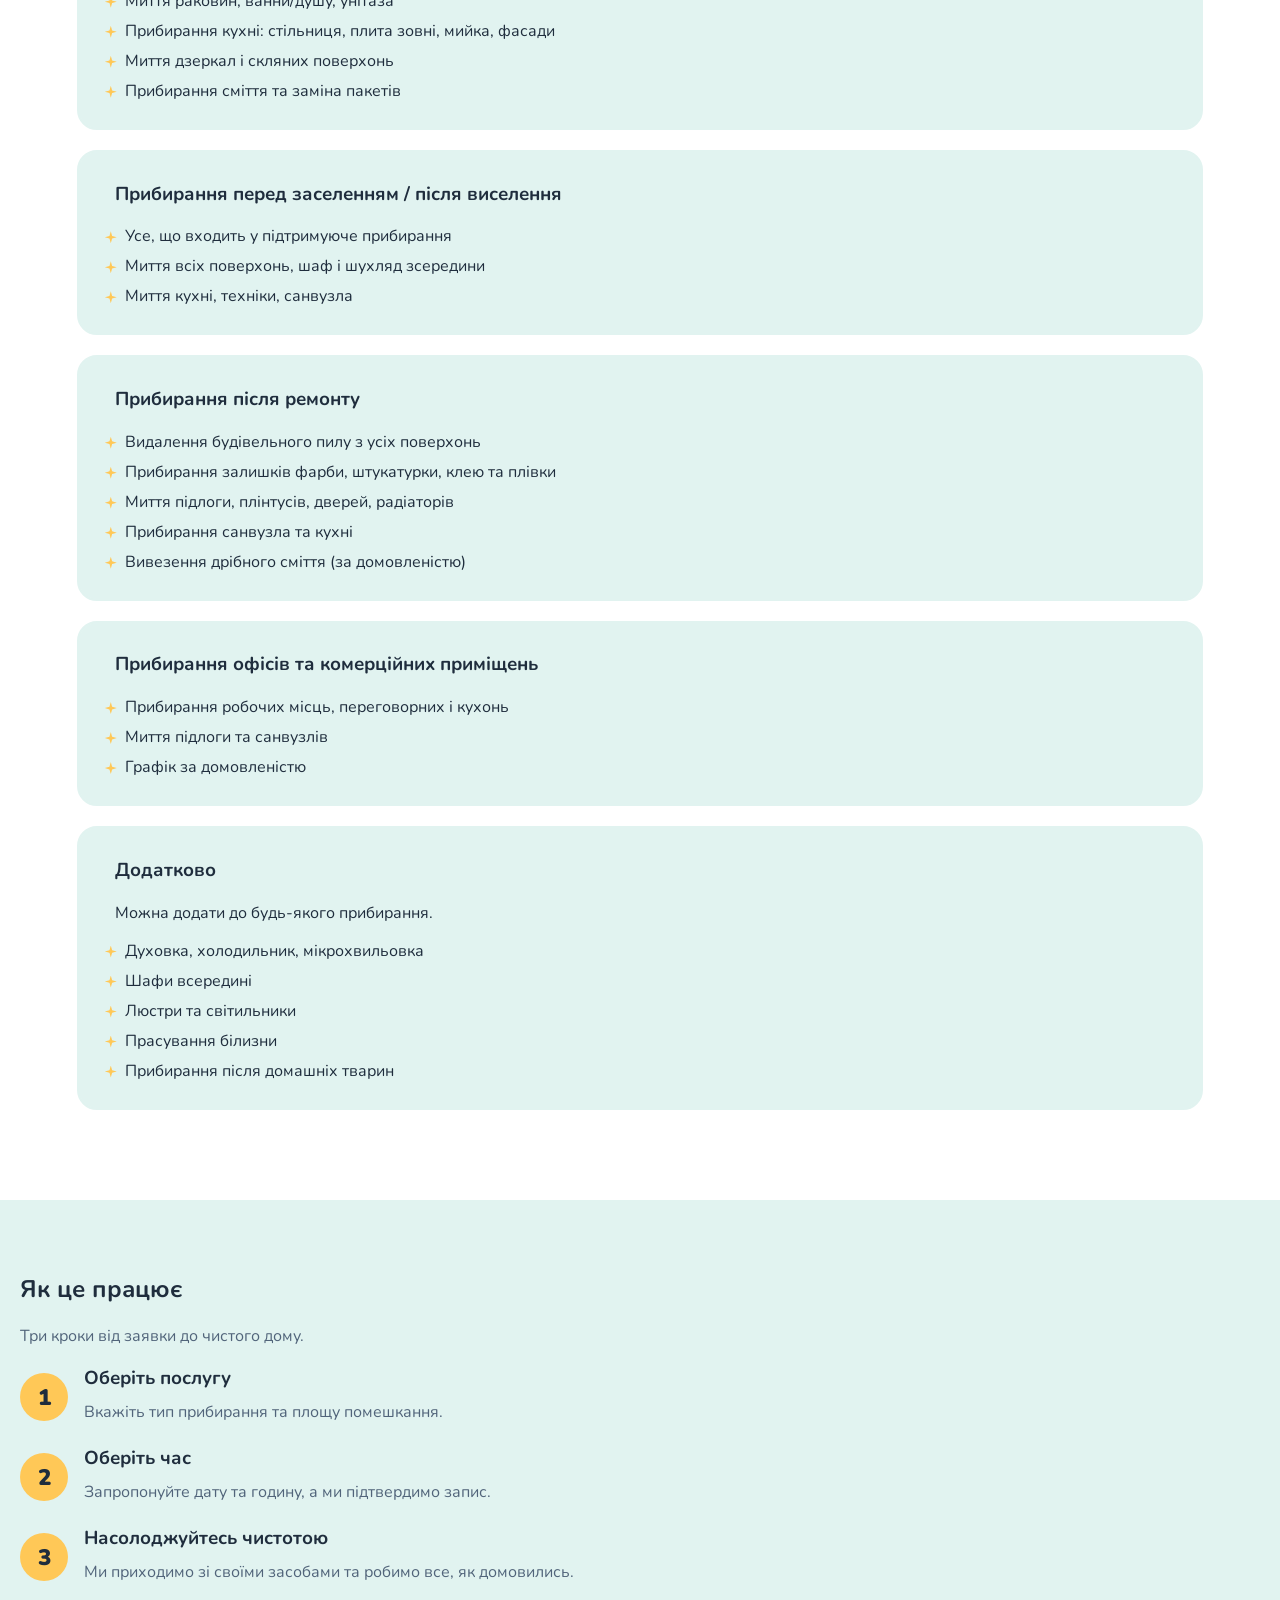
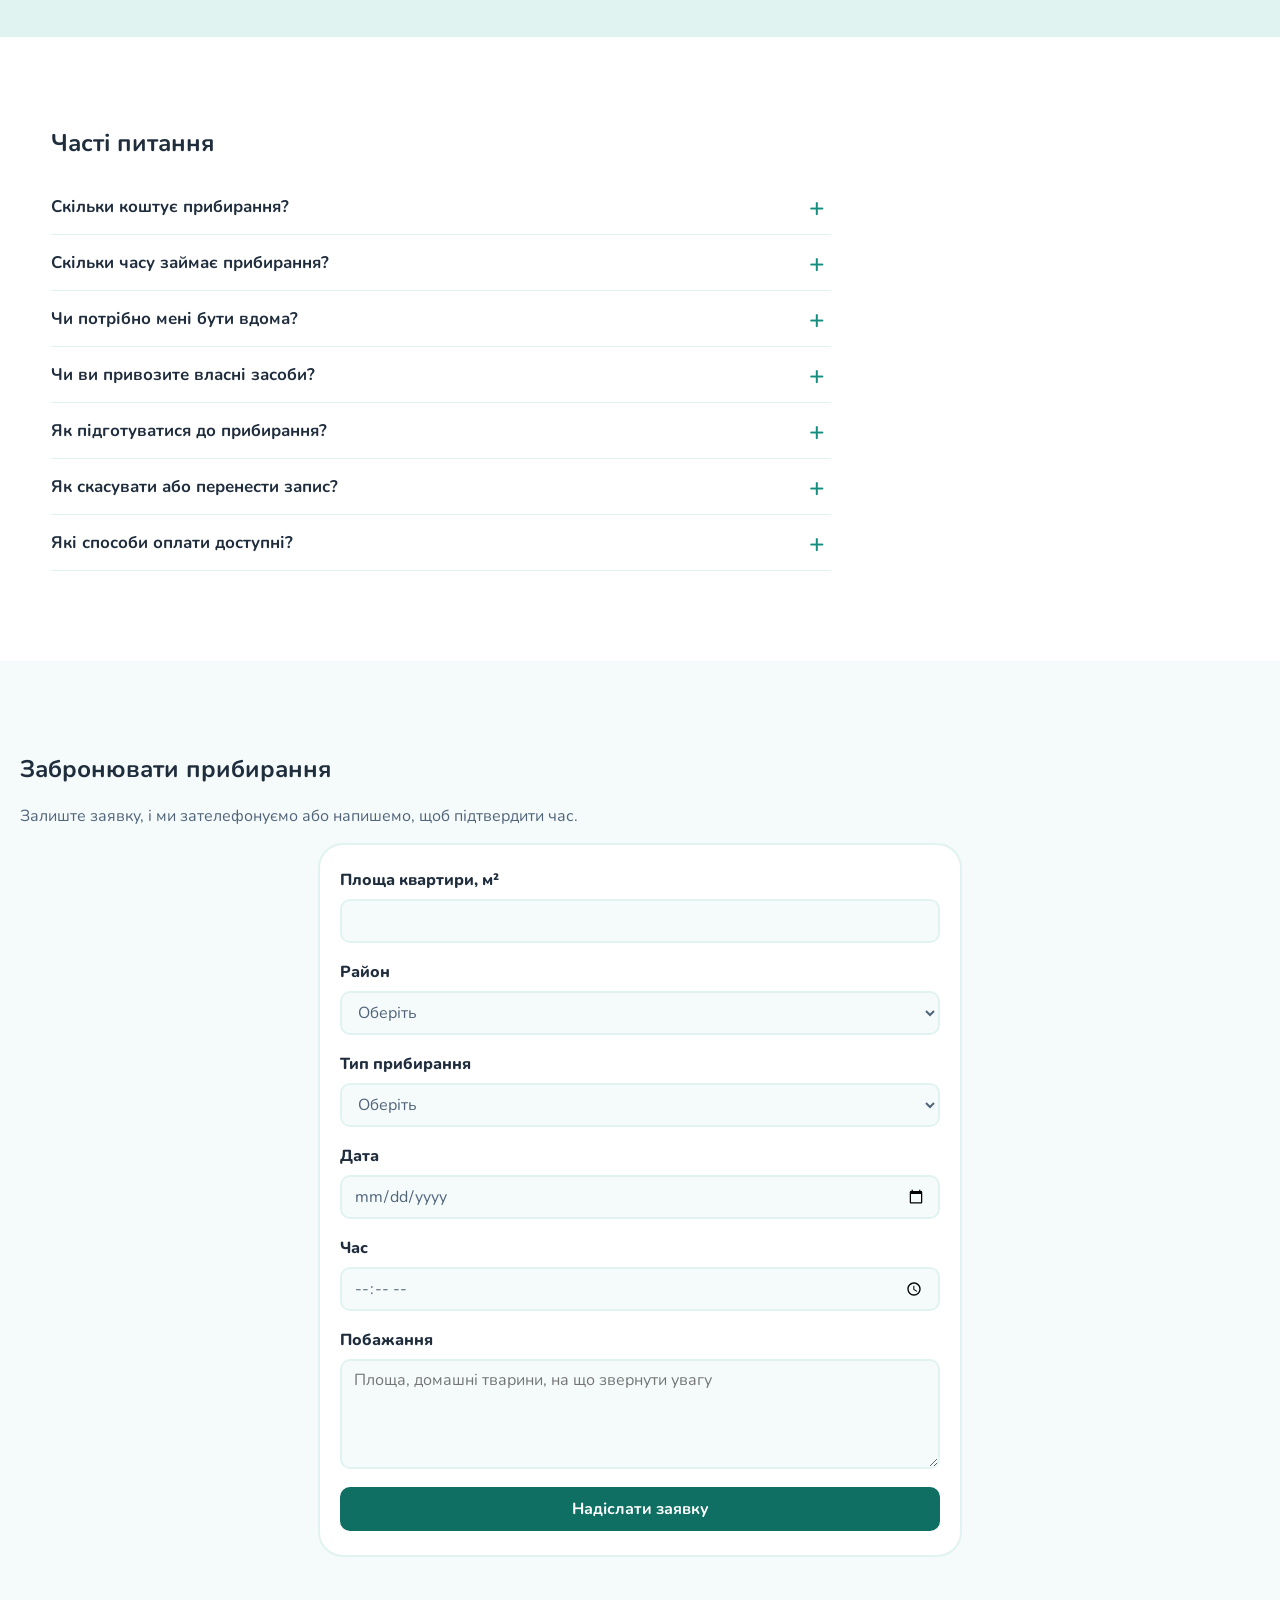
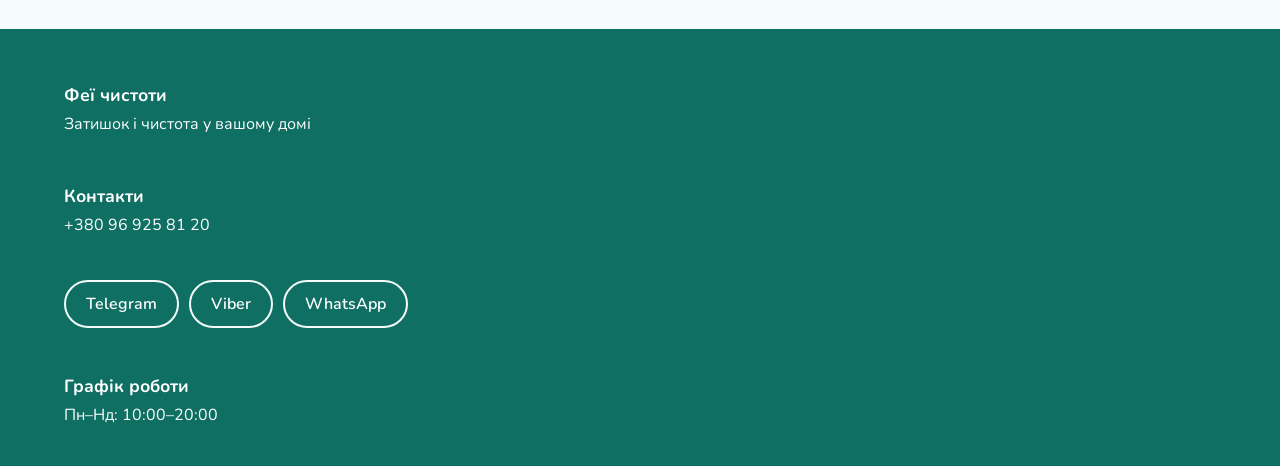
==== commit bf34662e: "Finish footer and add one more district" ====
--- a/mobile-index.html
+++ b/mobile-index.html
@@ -219,6 +219,8 @@
       <option>Аркадія</option>
       <option>Київський</option>
       <option>Фонтан(до 10 ст.)</option>
+       <option>7небо</option>
+        <option>Інший район</option>
     </select>
   </p>
   <p>
@@ -250,6 +252,26 @@
     </section>
   </main>
   <footer>
+    <div class="footer-wrap">
+      <div id="para">
+         <h3>Феї чистоти</h3>
+        <p>Затишок і чистота у вашому домі</p>
+      </div>
+
+      <div id="contacts">
+        <h3>Контакти</h3>
+        <p><a href="tel:+380969258120">+380 96 925 81 20</a></p>
+      </div>
+      <div class="chat" id="chat">
+        <a href="t.me/Yo_soy_liza">Telegram</a>
+        <a href="#">Viber</a>
+        <a href="#">WhatsApp</a>
+      </div>
+       <div id="schedule">
+        <h3>Графік роботи</h3>
+        <p>Пн–Нд: 10:00–20:00</p>
+      </div>
+    </div>
 
   </footer>
   <script src="file.js"></script>
--- a/mobile-style.css
+++ b/mobile-style.css
@@ -376,4 +376,52 @@
   font-weight: 700;
   border: none;
   cursor: pointer;
-}+}
+
+
+/* footer */
+footer .footer-wrap{
+    background-color: var(--brand-dark);
+  color: white;
+  padding: 4vh 5vw;
+display: flex;
+flex-direction: column;
+gap: 28px;
+}
+
+footer h3{
+  color: white;
+  margin-bottom: 6px;
+  font-size:1.1rem ;
+}
+
+footer p{
+  margin: 4px 0;
+}
+footer a{
+  color: white;
+}
+
+a{
+  text-decoration: none;
+}
+
+#chat{
+  display: flex;
+  gap: 10px;
+  flex-wrap: wrap;
+  margin-top: 12px;
+}
+
+#chat a{
+  border: solid var(--bg) 2px;
+  padding: 11px 20px;
+  border-radius: 25px ;
+  color: white;
+  font-weight: 600;
+}
+
+#chat a:hover {
+  background:  rgba(255, 255, 255, .12);
+}
+
